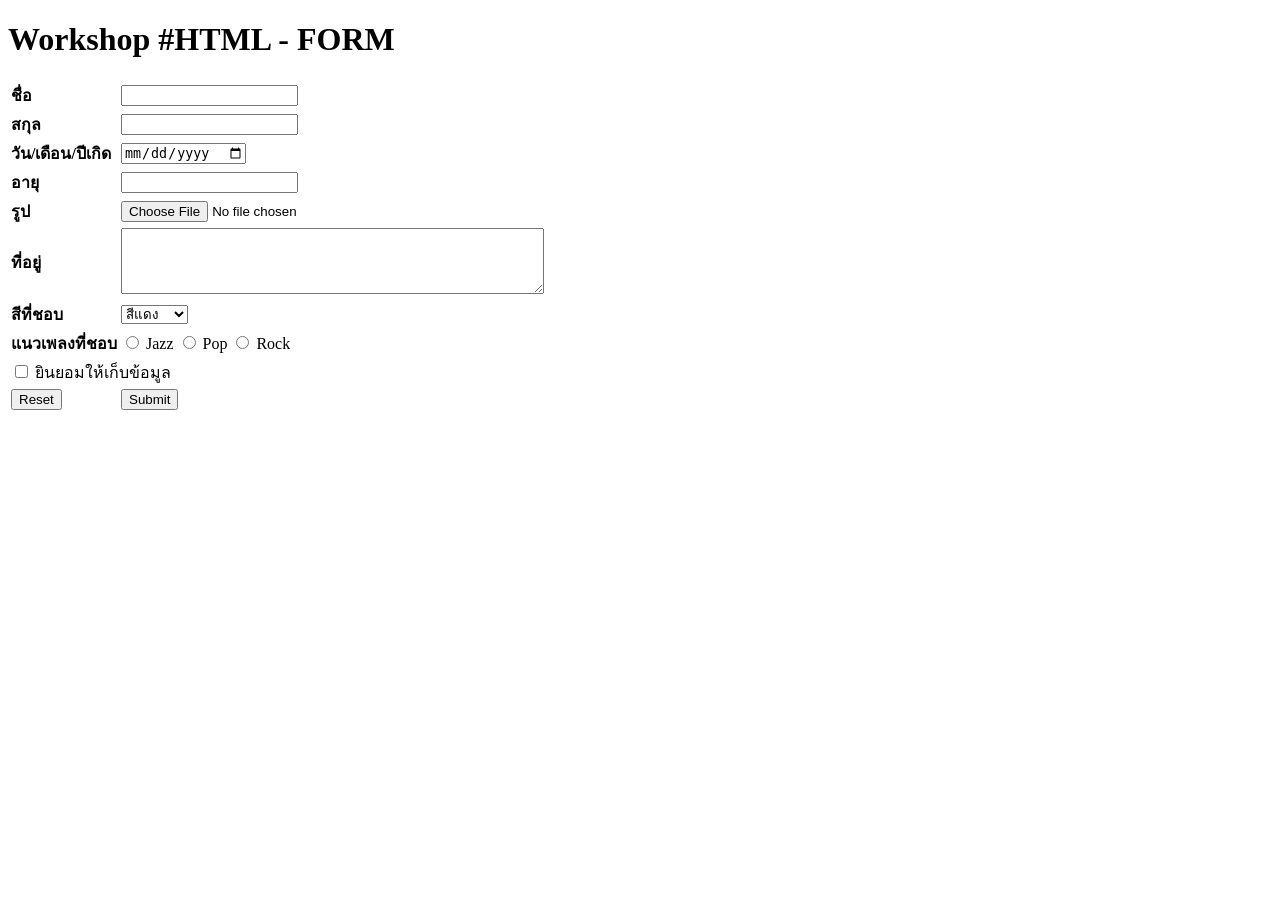
==== index.html @ e001eb91 "จัดรูปแบบให้ถูกต้องและ ใส่ hover และ focus" ====
<!DOCTYPE html>
<html lang="th">

<head>
    <meta charset="UTF-8">
    <meta name="viewport" content="width=device-width, initial-scale=1.0">
    <title>Workshop #HTML - FORM</title>
    <link rel="stylesheet" href="/88823665-camp-66/mystyle.css">
    <link rel="preconnect" href="https://fonts.googleapis.com">
    <link rel="preconnect" href="https://fonts.gstatic.com" crossorigin>
    <link href="https://fonts.googleapis.com/css2?family=Jaro:opsz@6..72&display=swap" rel="stylesheet">
</head>

<body>
    <style>
        input:focus,
        textarea:focus {
            background-color: yellow;
            border-color: yellow;
        }

        input:hover,
        textarea:hover {
            background-color: aqua;
            border-color: aqua;
        }

        select:hover {
            background-color: pink;
            border-color: rgb(248, 82, 109);
        }
    </style>
</body>

<body>
    <h1>Workshop #HTML - FORM</h1>
    <form>
        <table>
            <!-- ชื่อ -->
            <tr>
                <th align="left"><label for="fname">ชื่อ</label></th>
                <td><input type="text" id="fname" name="fname"></td>
            </tr>
            <!-- สกุล -->
            <tr>
                <th align="left"><label for="lname">สกุล</label></th>
                <td><input type="text" id="lname" name="lname"></td>
            </tr>
            <!-- วัน/เดือน/ปีเกิด -->
            <tr>
                <th align="left"><label for="dob">วัน/เดือน/ปีเกิด</label></th>
                <td><input type="date" id="dob" name="dob"></td>
            </tr>
            <!-- อายุ -->
            <tr>
                <th align="left"><label for="age">อายุ</label></th>
                <td><input type="number" id="age" name="age"></td>
            </tr>
            <!-- รูป -->
            <tr>
                <th align="left"><label for="myfile">รูป</label></th>
                <td><input type="file" id="myfile" name="myfile"></td>
            </tr>
            <!-- ที่อยู่ -->
            <tr>
                <th align="left"><label for="address">ที่อยู่</label></th>
                <td><textarea id="address" name="address" rows="4" cols="50"></textarea></td>
            </tr>
            <!-- สีที่ชอบ -->
            <tr>
                <th align="left"><label for="color">สีที่ชอบ</label></th>
                <td>
                    <select name="color" id="color">
                        <option value="สีแดง">สีแดง</option>
                        <option value="สีดำ">สีดำ</option>
                        <option value="สีเหลือง">สีเหลือง</option>
                        <option value="สีน้ำเงิน">สีน้ำเงิน</option>
                        <option value="สีขาว">สีขาว</option>
                    </select>
                </td>
            </tr>
            <!-- แนวเพลงที่ชอบ -->
            <tr>
                <th align="left">แนวเพลงที่ชอบ</th>
                <td>
                    <input type="radio" id="jazz" name="music" value="JAZZ">
                    <label for="jazz">Jazz</label>
                    <input type="radio" id="pop" name="music" value="POP">
                    <label for="pop">Pop</label>
                    <input type="radio" id="rock" name="music" value="ROCK">
                    <label for="rock">Rock</label>
                </td>
            </tr>
            <!-- การยินยอม -->
            <tr>
                <td colspan="2">
                    <input type="checkbox" id="consent" name="consent" value="agree">
                    <label for="consent">ยินยอมให้เก็บข้อมูล</label>
                </td>
            </tr>
            <!-- ปุ่ม Reset และ Submit -->
            <tr>
                <td><input type="reset" value="Reset"></td>
                <td><input type="submit" value="Submit"></td>
            </tr>
        </table>
    </form>
</body>

</html>
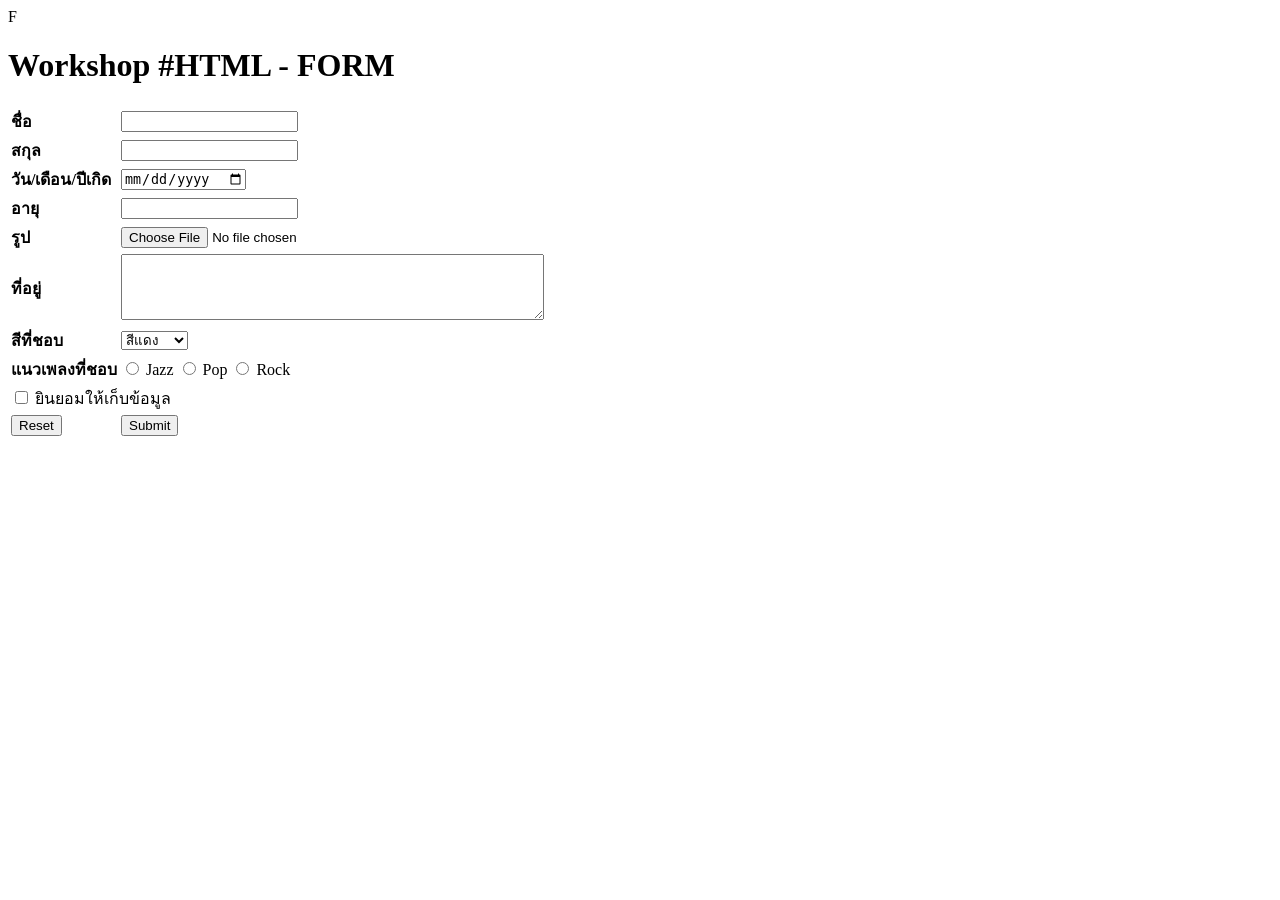
==== commit 1f1c2aae: "add thai and english font" ====
--- a/index.html
+++ b/index.html
@@ -6,9 +6,20 @@
     <meta name="viewport" content="width=device-width, initial-scale=1.0">
     <title>Workshop #HTML - FORM</title>
     <link rel="stylesheet" href="/88823665-camp-66/mystyle.css">
+
+    <!-- english font -->
     <link rel="preconnect" href="https://fonts.googleapis.com">
     <link rel="preconnect" href="https://fonts.gstatic.com" crossorigin>
-    <link href="https://fonts.googleapis.com/css2?family=Jaro:opsz@6..72&display=swap" rel="stylesheet">
+    <link
+        href="https://fonts.googleapis.com/css2?family=Jaro:opsz@6..72&family=Kanit:ital,wght@0,100;0,200;0,300;0,400;0,500;0,600;0,700;0,800;0,900;1,100;1,200;1,300;1,400;1,500;1,600;1,700;1,800;1,900&family=Parkinsans:wght@300..800&family=Roboto+Mono:ital,wght@0,100..700;1,100..700&display=swap"
+        rel="stylesheet">
+
+    <!-- thai font -->
+    <link rel="preconnect" href="https://fonts.googleapis.com">
+    <link rel="preconnect" href="https://fonts.gstatic.com" crossorigin>
+    <link
+        href="https://fonts.googleapis.com/css2?family=Jaro:opsz@6..72&family=Kanit:ital,wght@0,100;0,200;0,300;0,400;0,500;0,600;0,700;0,800;0,900;1,100;1,200;1,300;1,400;1,500;1,600;1,700;1,800;1,900&family=Roboto+Mono:ital,wght@0,100..700;1,100..700&display=swap"
+        rel="stylesheet">F
 </head>
 
 <body>
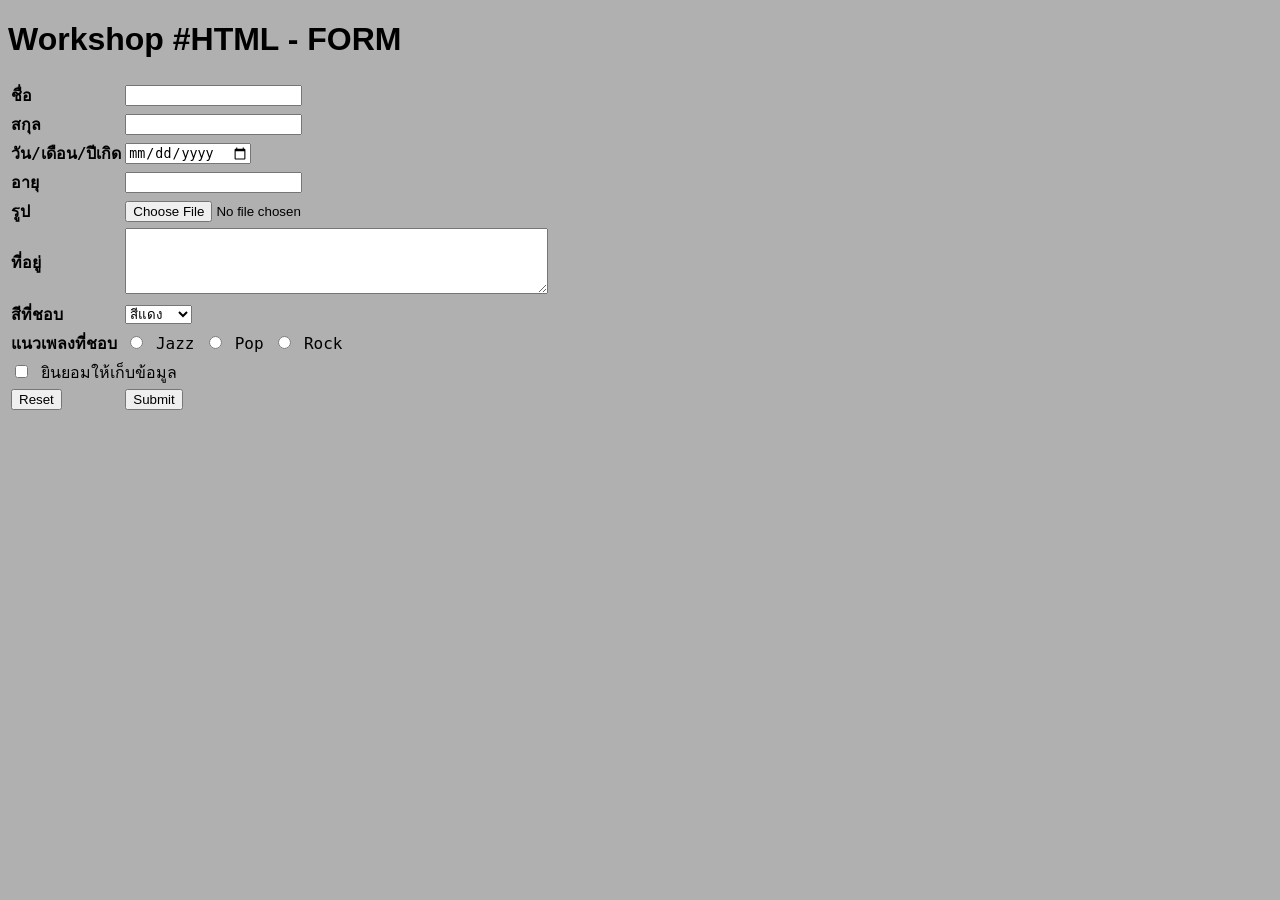
==== commit e571bf0b: "edit google font" ====
--- a/index.html
+++ b/index.html
@@ -7,23 +7,25 @@
     <title>Workshop #HTML - FORM</title>
     <link rel="stylesheet" href="/88823665-camp-66/mystyle.css">
 
-    <!-- english font -->
-    <link rel="preconnect" href="https://fonts.googleapis.com">
-    <link rel="preconnect" href="https://fonts.gstatic.com" crossorigin>
-    <link
-        href="https://fonts.googleapis.com/css2?family=Jaro:opsz@6..72&family=Kanit:ital,wght@0,100;0,200;0,300;0,400;0,500;0,600;0,700;0,800;0,900;1,100;1,200;1,300;1,400;1,500;1,600;1,700;1,800;1,900&family=Parkinsans:wght@300..800&family=Roboto+Mono:ital,wght@0,100..700;1,100..700&display=swap"
-        rel="stylesheet">
-
-    <!-- thai font -->
+    <!-- Google Fonts -->
     <link rel="preconnect" href="https://fonts.googleapis.com">
     <link rel="preconnect" href="https://fonts.gstatic.com" crossorigin>
     <link
         href="https://fonts.googleapis.com/css2?family=Jaro:opsz@6..72&family=Kanit:ital,wght@0,100;0,200;0,300;0,400;0,500;0,600;0,700;0,800;0,900;1,100;1,200;1,300;1,400;1,500;1,600;1,700;1,800;1,900&family=Roboto+Mono:ital,wght@0,100..700;1,100..700&display=swap"
-        rel="stylesheet">F
+        rel="stylesheet">
+
 </head>
 
 <body>
     <style>
+        body {
+            font-family: 'Roboto Mono', monospace;
+            background-color: rgb(176, 176, 176);
+        }
+        h1 {
+            font-family: 'kanit', sans-serif;
+        }
+
         input:focus,
         textarea:focus {
             background-color: yellow;
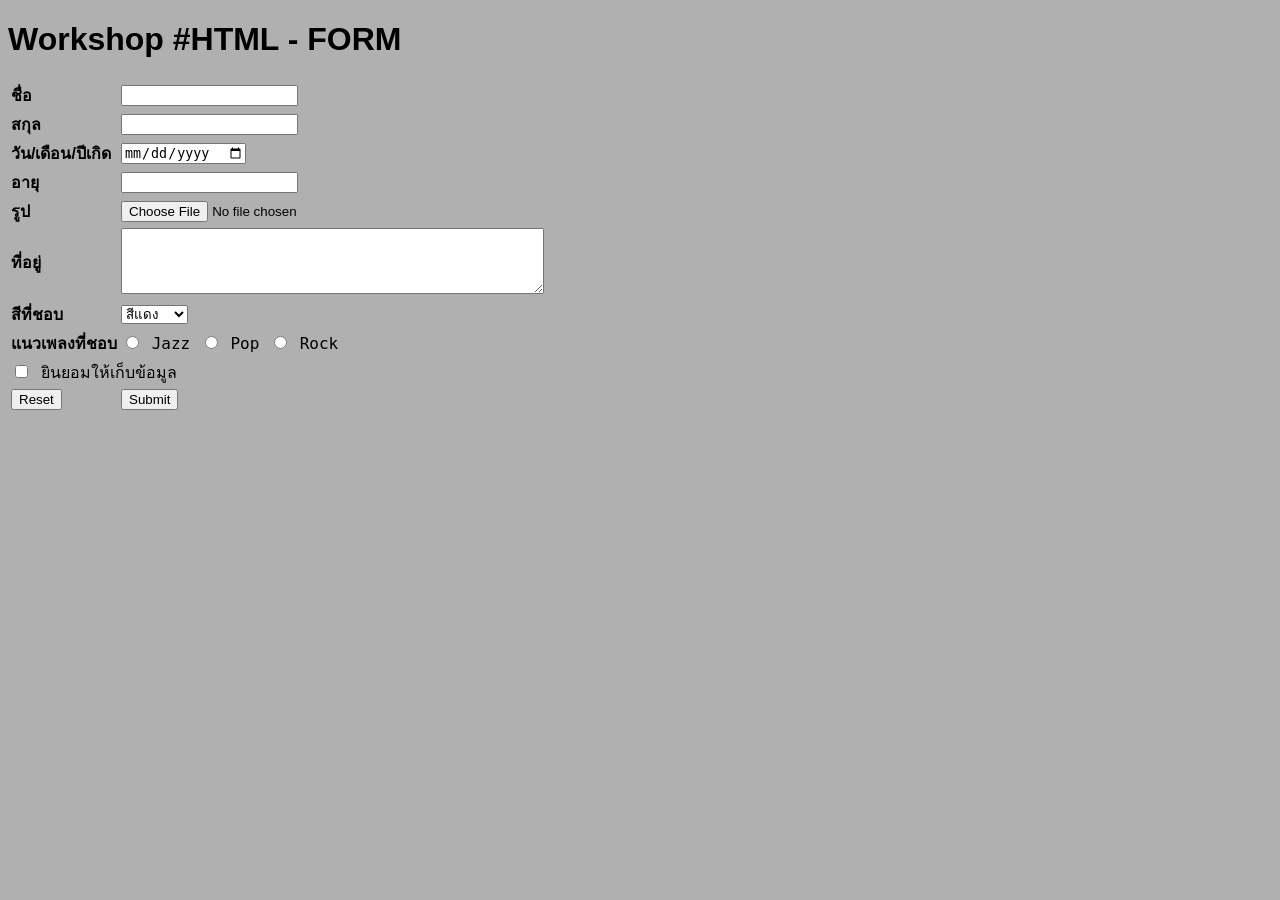
==== commit be3a0ae6: "Update index.html" ====
--- a/index.html
+++ b/index.html
@@ -22,7 +22,12 @@
             font-family: 'Roboto Mono', monospace;
             background-color: rgb(176, 176, 176);
         }
+
         h1 {
+            font-family: 'kanit', sans-serif;
+        }
+
+        th {
             font-family: 'kanit', sans-serif;
         }
 
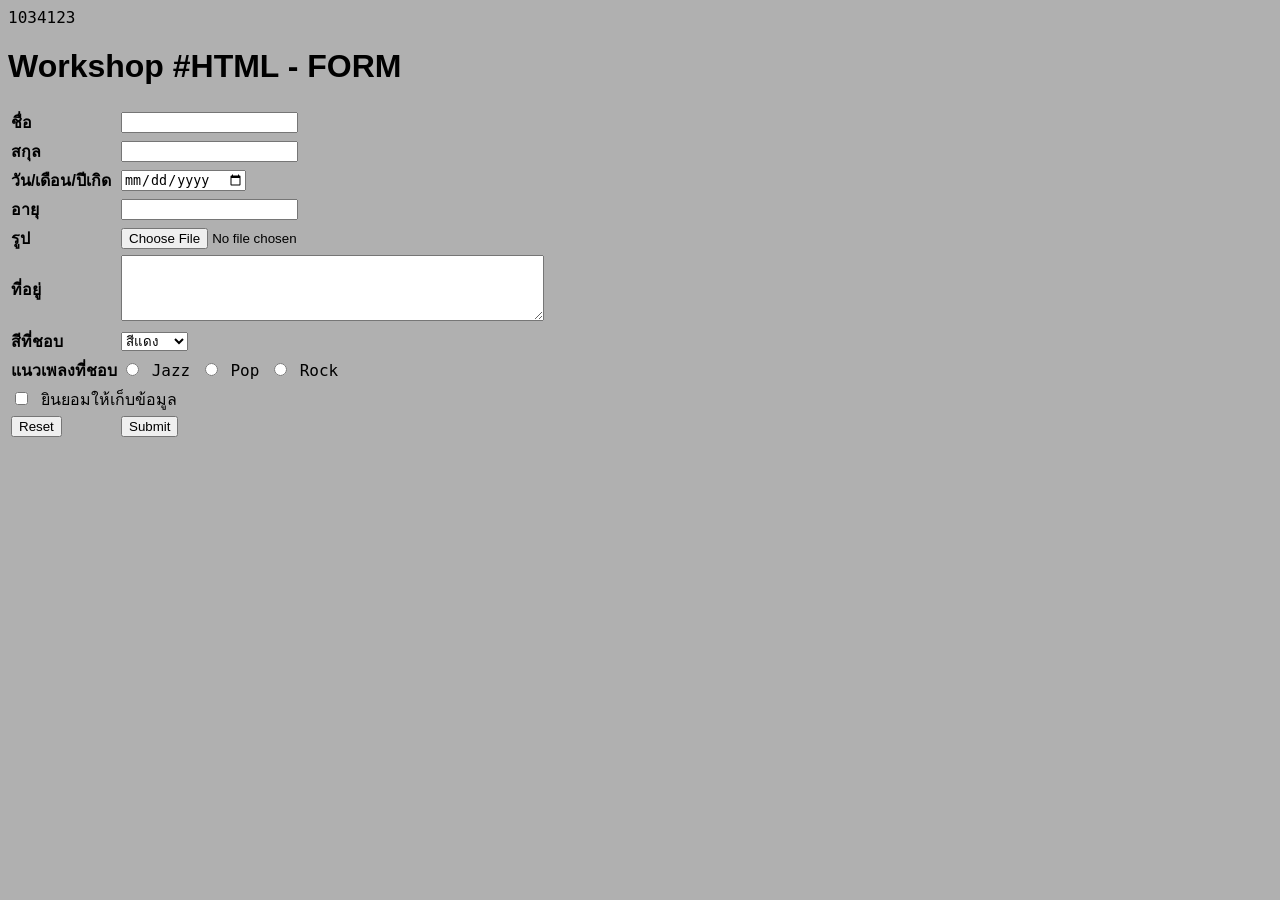
==== commit 25b98f71: "update" ====
--- a/index.html
+++ b/index.html
@@ -15,6 +15,8 @@
         rel="stylesheet">
 
 </head>
+
+<div>1034123</div>
 
 <body>
     <style>
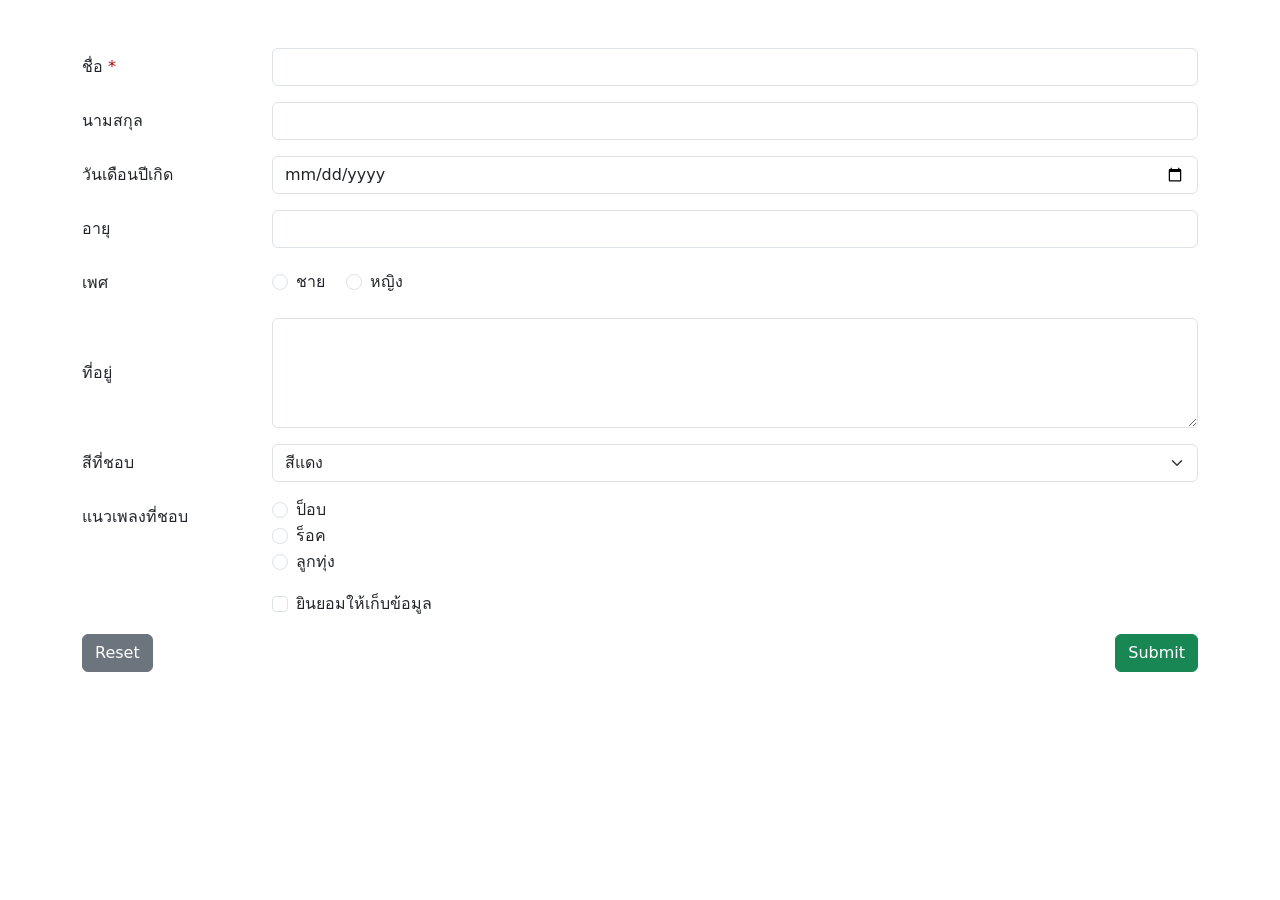
==== commit 33149e28: "new ui profile submit" ====
--- a/index.html
+++ b/index.html
@@ -1,130 +1,130 @@
 <!DOCTYPE html>
-<html lang="th">
+<html>
 
 <head>
-    <meta charset="UTF-8">
-    <meta name="viewport" content="width=device-width, initial-scale=1.0">
-    <title>Workshop #HTML - FORM</title>
-    <link rel="stylesheet" href="/88823665-camp-66/mystyle.css">
-
-    <!-- Google Fonts -->
-    <link rel="preconnect" href="https://fonts.googleapis.com">
-    <link rel="preconnect" href="https://fonts.gstatic.com" crossorigin>
-    <link
-        href="https://fonts.googleapis.com/css2?family=Jaro:opsz@6..72&family=Kanit:ital,wght@0,100;0,200;0,300;0,400;0,500;0,600;0,700;0,800;0,900;1,100;1,200;1,300;1,400;1,500;1,600;1,700;1,800;1,900&family=Roboto+Mono:ital,wght@0,100..700;1,100..700&display=swap"
-        rel="stylesheet">
-
+    <meta charset="UTF-8" />
+    <link href="https://cdn.jsdelivr.net/npm/bootstrap@5.3.3/dist/css/bootstrap.min.css" rel="stylesheet"
+        integrity="sha384-QWTKZyjpPEjISv5WaRU9OFeRpok6YctnYmDr5pNlyT2bRjXh0JMhjY6hW+ALEwIH" crossorigin="anonymous">
+    <script src="https://cdn.jsdelivr.net/npm/bootstrap@5.3.3/dist/js/bootstrap.bundle.min.js"
+        integrity="sha384-YvpcrYf0tY3lHB60NNkmXc5s9fDVZLESaAA55NDzOxhy9GkcIdslK1eN7N6jIeHz"
+        crossorigin="anonymous"></script>
 </head>
 
-<div>1034123</div>
+<body>
+    <div class="container mt-5">
+        <form>
+            <!-- Name -->
+            <div class="row mb-3 align-items-center">
+                <label for="fname" class="col-sm-2 col-form-label text-start">ชื่อ <span
+                        style="color : rgb(175, 0, 0);">*</span></label>
+                <div class="col-sm-10">
+                    <input type="text" id="fname" name="fname" class="form-control" required>
+                </div>
+            </div>
 
-<body>
-    <style>
-        body {
-            font-family: 'Roboto Mono', monospace;
-            background-color: rgb(176, 176, 176);
-        }
+            <!-- Last Name -->
+            <div class="row mb-3 align-items-center">
+                <label for="lname" class="col-sm-2 col-form-label text-start">นามสกุล</label>
+                <div class="col-sm-10">
+                    <input type="text" id="lname" name="lname" class="form-control" required>
+                </div>
+            </div>
 
-        h1 {
-            font-family: 'kanit', sans-serif;
-        }
+            <!-- Birthday -->
+            <div class="row mb-3 align-items-center">
+                <label for="birthday" class="col-sm-2 col-form-label text-start">วันเดือนปีเกิด</label>
+                <div class="col-sm-10">
+                    <input type="date" id="birthday" name="birthday" class="form-control" required>
+                </div>
+            </div>
 
-        th {
-            font-family: 'kanit', sans-serif;
-        }
+            <!-- Age -->
+            <div class="row mb-3 align-items-center">
+                <label for="age" class="col-sm-2 col-form-label text-start">อายุ</label>
+                <div class="col-sm-10">
+                    <input type="number" id="age" name="age" class="form-control" required>
+                </div>
+            </div>
 
-        input:focus,
-        textarea:focus {
-            background-color: yellow;
-            border-color: yellow;
-        }
+            <!-- Gender -->
+            <div class="row mb-3 align-items-center">
+                <label class="col-sm-2 col-form-label text-start">เพศ</label>
+                <div class="col-sm-10">
+                    <div class="form-check form-check-inline">
+                        <input type="radio" id="male" name="gender" value="male" class="form-check-input" required>
+                        <label for="male" class="form-check-label">ชาย</label>
+                    </div>
+                    <div class="form-check form-check-inline">
+                        <input type="radio" id="female" name="gender" value="female" class="form-check-input" required>
+                        <label for="female" class="form-check-label">หญิง</label>
+                    </div>
+                </div>
+            </div>
 
-        input:hover,
-        textarea:hover {
-            background-color: aqua;
-            border-color: aqua;
-        }
+            <!-- Address -->
+            <div class="row mb-3 align-items-center">
+                <label for="address" class="col-sm-2 col-form-label text-start">ที่อยู่</label>
+                <div class="col-sm-10">
+                    <textarea id="address" name="address" rows="4" class="form-control"></textarea>
+                </div>
+            </div>
 
-        select:hover {
-            background-color: pink;
-            border-color: rgb(248, 82, 109);
-        }
-    </style>
-</body>
+            <!-- Favorite Color -->
+            <div class="row mb-3 align-items-left">
+                <label for="favoriteColor" class="col-sm-2 col-form-label text-start">สีที่ชอบ</label>
+                <div class="col-sm-10">
+                    <select id="favoriteColor" name="favoriteColor" class="form-select">
+                        <option value="red">สีแดง</option>
+                        <option value="blue">สีน้ำเงิน</option>
+                        <option value="green">สีเขียว</option>
+                        <option value="yellow">สีเหลือง</option>
+                        <option value="black">สีดำ</option>
+                        <option value="white">สีขาว</option>
+                    </select>
+                </div>
+            </div>
 
-<body>
-    <h1>Workshop #HTML - FORM</h1>
-    <form>
-        <table>
-            <!-- ชื่อ -->
-            <tr>
-                <th align="left"><label for="fname">ชื่อ</label></th>
-                <td><input type="text" id="fname" name="fname"></td>
-            </tr>
-            <!-- สกุล -->
-            <tr>
-                <th align="left"><label for="lname">สกุล</label></th>
-                <td><input type="text" id="lname" name="lname"></td>
-            </tr>
-            <!-- วัน/เดือน/ปีเกิด -->
-            <tr>
-                <th align="left"><label for="dob">วัน/เดือน/ปีเกิด</label></th>
-                <td><input type="date" id="dob" name="dob"></td>
-            </tr>
-            <!-- อายุ -->
-            <tr>
-                <th align="left"><label for="age">อายุ</label></th>
-                <td><input type="number" id="age" name="age"></td>
-            </tr>
-            <!-- รูป -->
-            <tr>
-                <th align="left"><label for="myfile">รูป</label></th>
-                <td><input type="file" id="myfile" name="myfile"></td>
-            </tr>
-            <!-- ที่อยู่ -->
-            <tr>
-                <th align="left"><label for="address">ที่อยู่</label></th>
-                <td><textarea id="address" name="address" rows="4" cols="50"></textarea></td>
-            </tr>
-            <!-- สีที่ชอบ -->
-            <tr>
-                <th align="left"><label for="color">สีที่ชอบ</label></th>
-                <td>
-                    <select name="color" id="color">
-                        <option value="สีแดง">สีแดง</option>
-                        <option value="สีดำ">สีดำ</option>
-                        <option value="สีเหลือง">สีเหลือง</option>
-                        <option value="สีน้ำเงิน">สีน้ำเงิน</option>
-                        <option value="สีขาว">สีขาว</option>
-                    </select>
-                </td>
-            </tr>
-            <!-- แนวเพลงที่ชอบ -->
-            <tr>
-                <th align="left">แนวเพลงที่ชอบ</th>
-                <td>
-                    <input type="radio" id="jazz" name="music" value="JAZZ">
-                    <label for="jazz">Jazz</label>
-                    <input type="radio" id="pop" name="music" value="POP">
-                    <label for="pop">Pop</label>
-                    <input type="radio" id="rock" name="music" value="ROCK">
-                    <label for="rock">Rock</label>
-                </td>
-            </tr>
-            <!-- การยินยอม -->
-            <tr>
-                <td colspan="2">
-                    <input type="checkbox" id="consent" name="consent" value="agree">
-                    <label for="consent">ยินยอมให้เก็บข้อมูล</label>
-                </td>
-            </tr>
-            <!-- ปุ่ม Reset และ Submit -->
-            <tr>
-                <td><input type="reset" value="Reset"></td>
-                <td><input type="submit" value="Submit"></td>
-            </tr>
-        </table>
-    </form>
+
+            <!-- Favorite Song -->
+            <div class="row mb-3 align-items-left">
+                <label class="col-sm-2 col-form-label text-start">แนวเพลงที่ชอบ</label>
+                <div class="col-sm-10">
+                    <div class="form-check">
+                        <input type="radio" id="pop" name="favoriteSong" value="pop" class="form-check-input">
+                        <label for="pop" class="form-check-label">ป็อบ</label>
+                    </div>
+                    <div class="form-check">
+                        <input type="radio" id="rock" name="favoriteSong" value="rock" class="form-check-input">
+                        <label for="rock" class="form-check-label">ร็อค</label>
+                    </div>
+                    <div class="form-check">
+                        <input type="radio" id="country" name="favoriteSong" value="country" class="form-check-input">
+                        <label for="country" class="form-check-label">ลูกทุ่ง</label>
+                    </div>
+                </div>
+            </div>
+
+            <!-- Consent -->
+            <div class="row mb-3 align-items-center">
+                <div class="col-sm-2"></div>
+                <div class="col-sm-10">
+                    <div class="form-check">
+                        <input type="checkbox" id="consent" name="consent" class="form-check-input">
+                        <label for="consent" class="form-check-label">ยินยอมให้เก็บข้อมูล</label>
+                    </div>
+                </div>
+            </div>
+
+            <!-- Buttons -->
+            <div class="row mb-3 align-items-center">
+                <div class="col-sm-12 d-flex justify-content-between">
+                    <button type="reset" class="btn btn-secondary">Reset</button>
+                    <button type="submit" class="btn btn-success">Submit</button>
+                </div>
+            </div>
+
+        </form>
+    </div>
 </body>
 
 </html>
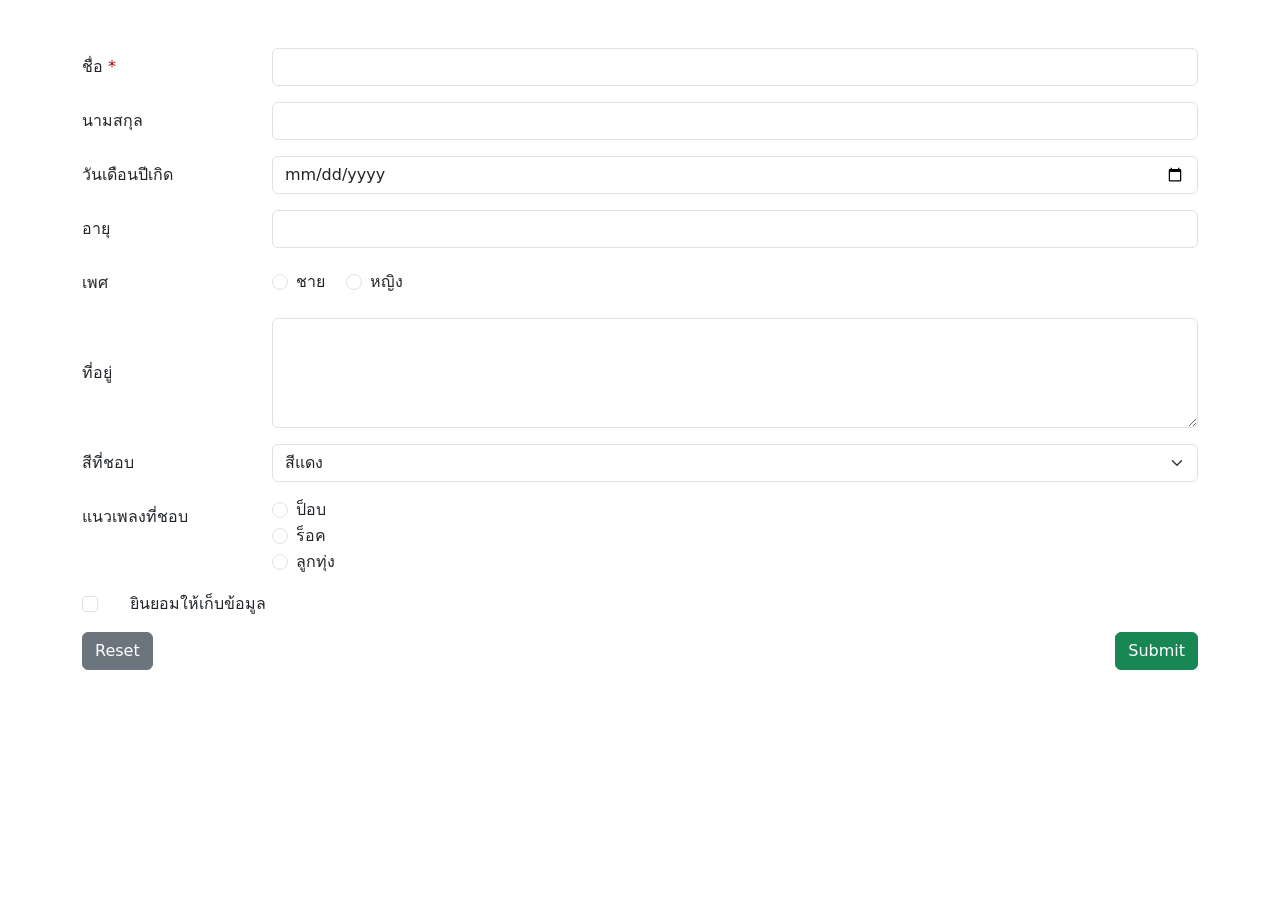
==== commit ee8a4fa7: "Update index.html" ====
--- a/index.html
+++ b/index.html
@@ -106,12 +106,11 @@
 
             <!-- Consent -->
             <div class="row mb-3 align-items-center">
-                <div class="col-sm-2"></div>
-                <div class="col-sm-10">
-                    <div class="form-check">
-                        <input type="checkbox" id="consent" name="consent" class="form-check-input">
-                        <label for="consent" class="form-check-label">ยินยอมให้เก็บข้อมูล</label>
-                    </div>
+                <div class="col-auto">
+                    <input type="checkbox" id="consent" name="consent" class="form-check-input me-2" required>
+                </div>
+                <div class="col">
+                    <label for="consent" class="form-check-label text-start">ยินยอมให้เก็บข้อมูล</label>
                 </div>
             </div>
 
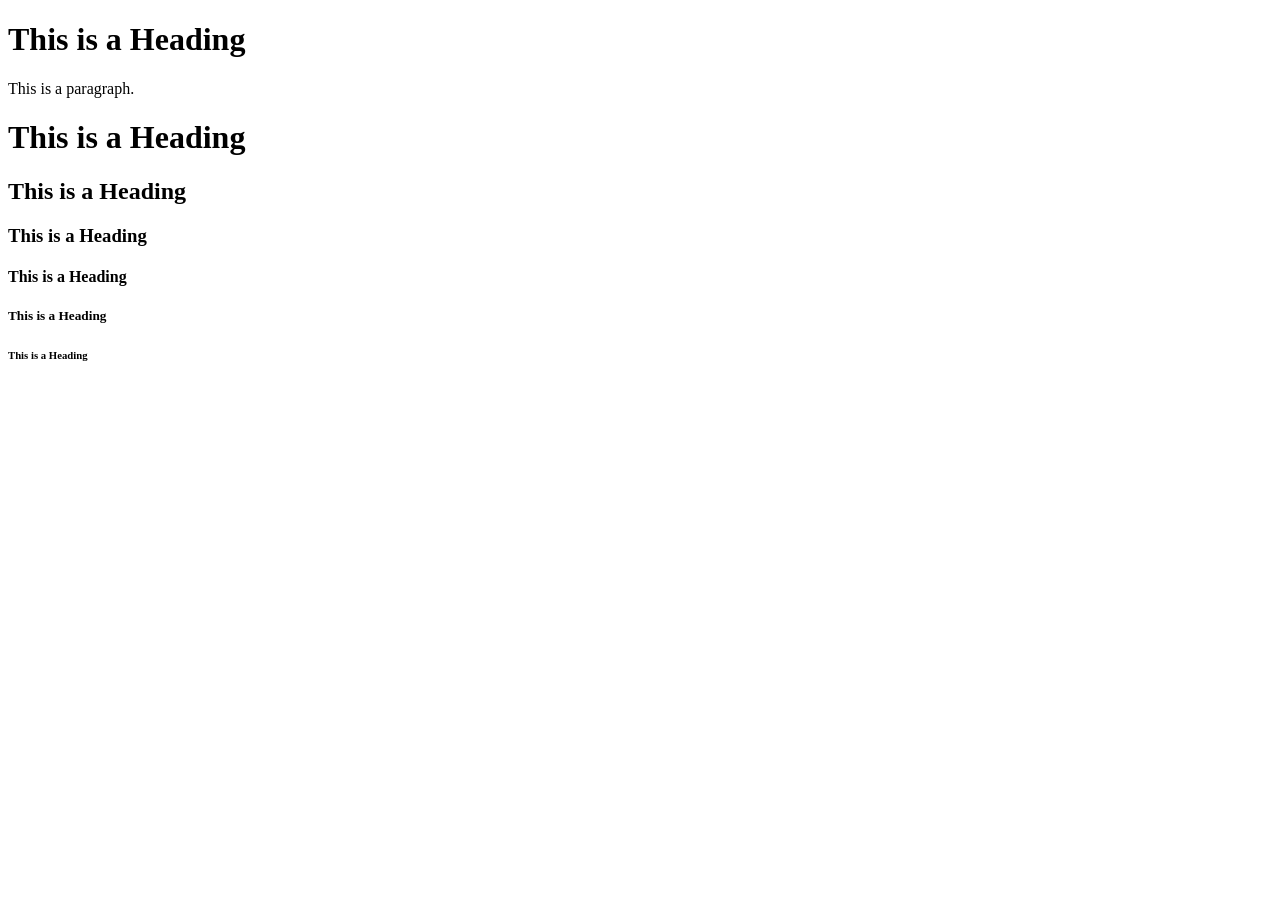
==== commit 9054560d: "all update" ====
--- a/index.html
+++ b/index.html
@@ -1,129 +1,24 @@
+
+
 <!DOCTYPE html>
 <html>
 
 <head>
-    <meta charset="UTF-8" />
-    <link href="https://cdn.jsdelivr.net/npm/bootstrap@5.3.3/dist/css/bootstrap.min.css" rel="stylesheet"
-        integrity="sha384-QWTKZyjpPEjISv5WaRU9OFeRpok6YctnYmDr5pNlyT2bRjXh0JMhjY6hW+ALEwIH" crossorigin="anonymous">
-    <script src="https://cdn.jsdelivr.net/npm/bootstrap@5.3.3/dist/js/bootstrap.bundle.min.js"
-        integrity="sha384-YvpcrYf0tY3lHB60NNkmXc5s9fDVZLESaAA55NDzOxhy9GkcIdslK1eN7N6jIeHz"
-        crossorigin="anonymous"></script>
+    <title>Page Title</title>
+    <meta charset="UTF-8"/>
 </head>
 
 <body>
-    <div class="container mt-5">
-        <form>
-            <!-- Name -->
-            <div class="row mb-3 align-items-center">
-                <label for="fname" class="col-sm-2 col-form-label text-start">ชื่อ <span
-                        style="color : rgb(175, 0, 0);">*</span></label>
-                <div class="col-sm-10">
-                    <input type="text" id="fname" name="fname" class="form-control" required>
-                </div>
-            </div>
+    <h1>This is a Heading</h1>
+    <p>This is a paragraph.</p>
+    
+    <h1>This is a Heading</h1>
+    <h2>This is a Heading</h2>
+    <h3>This is a Heading</h3>
+    <h4>This is a Heading</h4>
+    <h5>This is a Heading</h5>
+    <h6>This is a Heading</h6>
 
-            <!-- Last Name -->
-            <div class="row mb-3 align-items-center">
-                <label for="lname" class="col-sm-2 col-form-label text-start">นามสกุล</label>
-                <div class="col-sm-10">
-                    <input type="text" id="lname" name="lname" class="form-control" required>
-                </div>
-            </div>
-
-            <!-- Birthday -->
-            <div class="row mb-3 align-items-center">
-                <label for="birthday" class="col-sm-2 col-form-label text-start">วันเดือนปีเกิด</label>
-                <div class="col-sm-10">
-                    <input type="date" id="birthday" name="birthday" class="form-control" required>
-                </div>
-            </div>
-
-            <!-- Age -->
-            <div class="row mb-3 align-items-center">
-                <label for="age" class="col-sm-2 col-form-label text-start">อายุ</label>
-                <div class="col-sm-10">
-                    <input type="number" id="age" name="age" class="form-control" required>
-                </div>
-            </div>
-
-            <!-- Gender -->
-            <div class="row mb-3 align-items-center">
-                <label class="col-sm-2 col-form-label text-start">เพศ</label>
-                <div class="col-sm-10">
-                    <div class="form-check form-check-inline">
-                        <input type="radio" id="male" name="gender" value="male" class="form-check-input" required>
-                        <label for="male" class="form-check-label">ชาย</label>
-                    </div>
-                    <div class="form-check form-check-inline">
-                        <input type="radio" id="female" name="gender" value="female" class="form-check-input" required>
-                        <label for="female" class="form-check-label">หญิง</label>
-                    </div>
-                </div>
-            </div>
-
-            <!-- Address -->
-            <div class="row mb-3 align-items-center">
-                <label for="address" class="col-sm-2 col-form-label text-start">ที่อยู่</label>
-                <div class="col-sm-10">
-                    <textarea id="address" name="address" rows="4" class="form-control"></textarea>
-                </div>
-            </div>
-
-            <!-- Favorite Color -->
-            <div class="row mb-3 align-items-left">
-                <label for="favoriteColor" class="col-sm-2 col-form-label text-start">สีที่ชอบ</label>
-                <div class="col-sm-10">
-                    <select id="favoriteColor" name="favoriteColor" class="form-select">
-                        <option value="red">สีแดง</option>
-                        <option value="blue">สีน้ำเงิน</option>
-                        <option value="green">สีเขียว</option>
-                        <option value="yellow">สีเหลือง</option>
-                        <option value="black">สีดำ</option>
-                        <option value="white">สีขาว</option>
-                    </select>
-                </div>
-            </div>
-
-
-            <!-- Favorite Song -->
-            <div class="row mb-3 align-items-left">
-                <label class="col-sm-2 col-form-label text-start">แนวเพลงที่ชอบ</label>
-                <div class="col-sm-10">
-                    <div class="form-check">
-                        <input type="radio" id="pop" name="favoriteSong" value="pop" class="form-check-input">
-                        <label for="pop" class="form-check-label">ป็อบ</label>
-                    </div>
-                    <div class="form-check">
-                        <input type="radio" id="rock" name="favoriteSong" value="rock" class="form-check-input">
-                        <label for="rock" class="form-check-label">ร็อค</label>
-                    </div>
-                    <div class="form-check">
-                        <input type="radio" id="country" name="favoriteSong" value="country" class="form-check-input">
-                        <label for="country" class="form-check-label">ลูกทุ่ง</label>
-                    </div>
-                </div>
-            </div>
-
-            <!-- Consent -->
-            <div class="row mb-3 align-items-center">
-                <div class="col-auto">
-                    <input type="checkbox" id="consent" name="consent" class="form-check-input me-2" required>
-                </div>
-                <div class="col">
-                    <label for="consent" class="form-check-label text-start">ยินยอมให้เก็บข้อมูล</label>
-                </div>
-            </div>
-
-            <!-- Buttons -->
-            <div class="row mb-3 align-items-center">
-                <div class="col-sm-12 d-flex justify-content-between">
-                    <button type="reset" class="btn btn-secondary">Reset</button>
-                    <button type="submit" class="btn btn-success">Submit</button>
-                </div>
-            </div>
-
-        </form>
-    </div>
 </body>
 
 </html>
